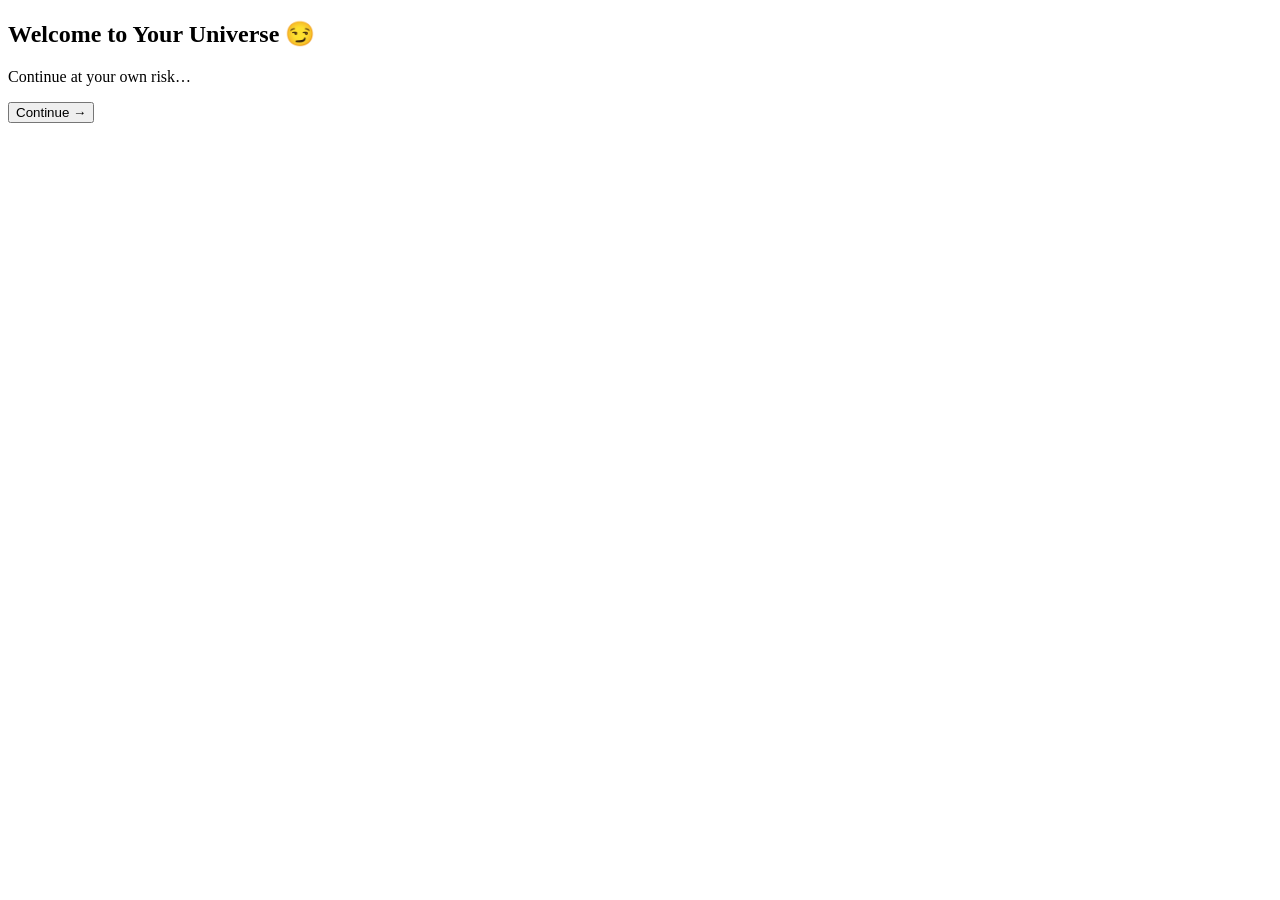
==== index.html @ c704f9cc "Add initial HTML structure for interactive webpage" ====
<!DOCTYPE html>
<html lang="en">
<head>
  <meta charset="UTF-8">
  <meta name="viewport" content="width=device-width, initial-scale=1.0">
  <title>For Nandini 😏</title>
  <link rel="stylesheet" href="style.css">
</head>
<body>

<!-- ===== HOMEPAGE / MENU ===== -->
<section id="homepage">
  <h1>Welcome to Your Universe 😏</h1>
  <p>Continue at your own risk…</p>
  <button onclick="showMenu()">Continue →</button>
</section>

<section id="menu" style="display:none">
  <h2>✨ Menu ✨</h2>
  <div class="menu-option" onclick="showSection('galaxy')">🌌 Universe / Galaxy</div>
  <div class="menu-option" onclick="showSection('surprise')">🎲 Click for Surprise</div>
  <div class="menu-option" onclick="showSection('meter')">📊 Talking Meter</div>
  <div class="menu-option" onclick="showSection('cool')">🌟 Why You’re Actually Pretty Cool</div>
  <div class="menu-option" onclick="showSection('giftCard')">🎁 Secret Gift</div>
</section>

<!-- ===== GALAXY / UNIVERSE ===== -->
<section id="galaxy" style="display:none">
  <h2>🌌 Your Galaxy</h2>
  <p>Explore the stars ✨</p>
  <canvas id="galaxyCanvas"></canvas>
  <button onclick="backToMenu()">← Back</button>
</section>

<!-- ===== CLICK FOR SURPRISE ===== -->
<section id="surprise" style="display:none">
  <h2>🎲 Click for Surprise</h2>
  <button class="pulse-btn" onclick="showSurprise()">Click me</button>
  <p id="surpriseText"></p>
  <button onclick="backToMenu()">← Back</button>
</section>

<!-- ===== TALKING METER ===== -->
<section id="meter" style="display:none">
  <h2>📊 How much I like talking to you</h2>
  <div id="meterContainer">
    <div id="meterFill"></div>
  </div>
  <p id="meterText">0%</p>
  <button onclick="backToMenu()">← Back</button>
</section>

<!-- ===== WHY YOU’RE COOL (INTERACTIVE STARS) ===== -->
<section id="cool" style="display:none">
  <h2>🌟 Why You’re Actually Pretty Cool</h2>
  <p>Click the stars to reveal why 😏</p>
  <canvas id="coolCanvas"></canvas>
  <div id="coolReasonDisplay"></div>
  <button onclick="backToMenu()">← Back</button>
</section>

<!-- ===== SECRET GIFT CARD ===== -->
<section id="giftCard" style="display:none">
  <h2>🎁 Claim Your Special Gift!</h2>
  <p>Answer the question to reveal your gift 😏</p>
  <p id="giftQuestion">Who’s the most amazing person here?</p>
  <input type="text" id="giftInput" placeholder="Type the answer...">
  <button onclick="checkGiftAnswer()">Submit</button>
  <div id="giftResult"></div>
  <button onclick="backToMenu()">← Back</button>
</section>

<script src="script.js"></script>
</body>
</html>
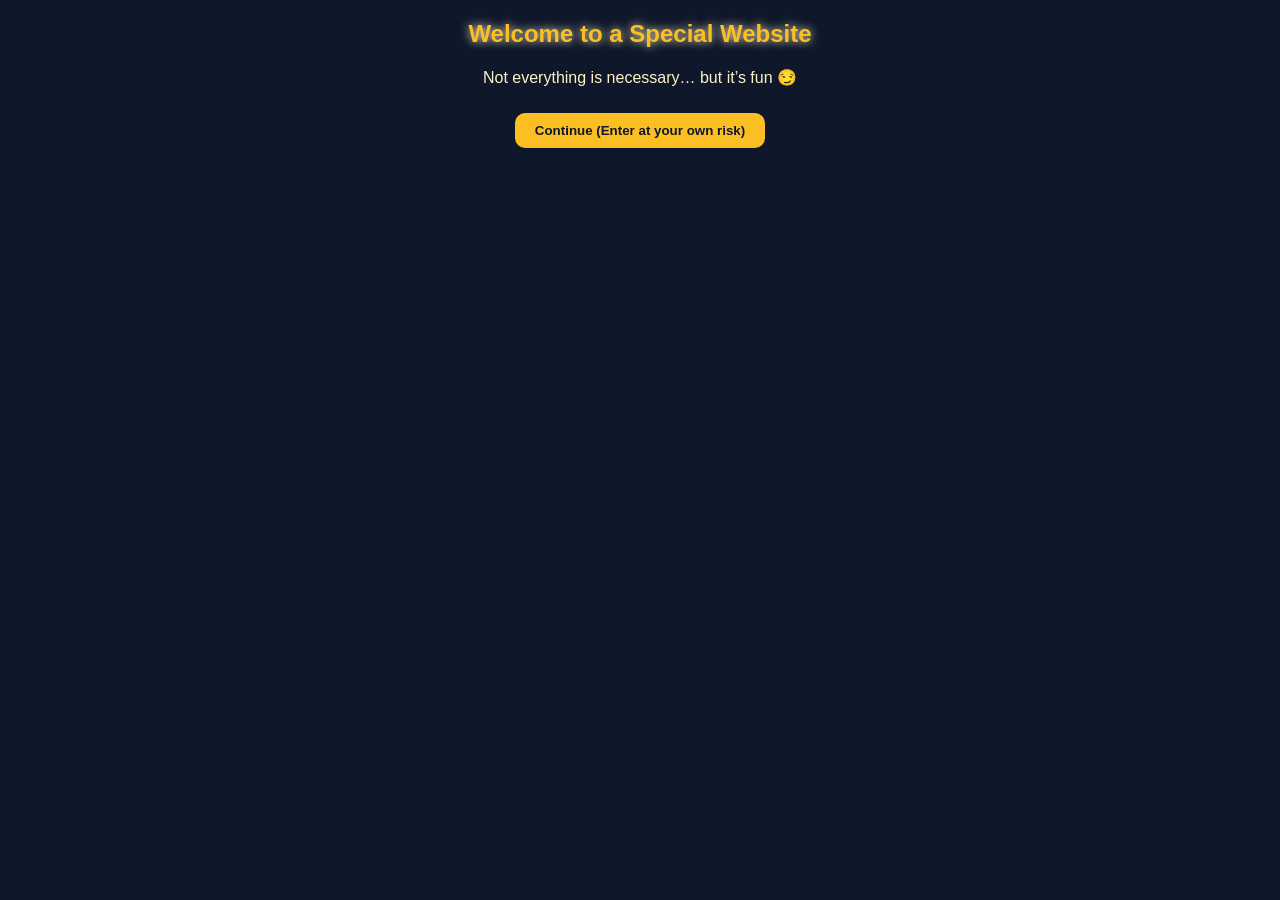
==== commit a9a6909b: "Create index.html" ====
--- a/index.html
+++ b/index.html
@@ -1,30 +1,35 @@
 <!DOCTYPE html>
 <html lang="en">
 <head>
-  <meta charset="UTF-8">
-  <meta name="viewport" content="width=device-width, initial-scale=1.0">
-  <title>For Nandini 😏</title>
-  <link rel="stylesheet" href="style.css">
+<meta charset="UTF-8">
+<meta name="viewport" content="width=device-width, initial-scale=1.0">
+<title>Special Interactive Website</title>
+<link rel="stylesheet" href="style.css">
 </head>
 <body>
 
-<!-- ===== HOMEPAGE / MENU ===== -->
-<section id="homepage">
-  <h1>Welcome to Your Universe 😏</h1>
-  <p>Continue at your own risk…</p>
-  <button onclick="showMenu()">Continue →</button>
+<!-- Homepage / Intro -->
+<section id="home">
+  <h1>Welcome to a Special Website</h1>
+  <p>Not everything is necessary… but it’s fun 😏</p>
+  <button onclick="goToMenu()">Continue (Enter at your own risk)</button>
 </section>
 
+<!-- Menu -->
 <section id="menu" style="display:none">
-  <h2>✨ Menu ✨</h2>
-  <div class="menu-option" onclick="showSection('galaxy')">🌌 Universe / Galaxy</div>
-  <div class="menu-option" onclick="showSection('surprise')">🎲 Click for Surprise</div>
-  <div class="menu-option" onclick="showSection('meter')">📊 Talking Meter</div>
-  <div class="menu-option" onclick="showSection('cool')">🌟 Why You’re Actually Pretty Cool</div>
-  <div class="menu-option" onclick="showSection('giftCard')">🎁 Secret Gift</div>
+  <h2>🎮 Choose an Experience</h2>
+  <ul>
+    <li><button onclick="showSection('galaxy')">🌌 Galaxy Simulation</button></li>
+    <li><button onclick="showSection('meter')">📊 Talking Meter</button></li>
+    <li><button onclick="showSection('surprise')">🎲 Click for Surprise</button></li>
+    <li><button onclick="showSection('cool')">🌟 Why You're Amazing</button></li>
+    <li><button onclick="showSection('giftCard')">🎁 Secret Gift Card</button></li>
+    <li><button onclick="showSection('adoptMe')">🐣 Adopt Me</button></li>
+  </ul>
 </section>
 
-<!-- ===== GALAXY / UNIVERSE ===== -->
+<!-- All other sections -->
+<!-- Galaxy -->
 <section id="galaxy" style="display:none">
   <h2>🌌 Your Galaxy</h2>
   <p>Explore the stars ✨</p>
@@ -32,7 +37,15 @@
   <button onclick="backToMenu()">← Back</button>
 </section>
 
-<!-- ===== CLICK FOR SURPRISE ===== -->
+<!-- Talking Meter -->
+<section id="meter" style="display:none">
+  <h2>📊 How much I like talking to you</h2>
+  <div id="meterContainer"><div id="meterFill"></div></div>
+  <p id="meterText">0%</p>
+  <button onclick="backToMenu()">← Back</button>
+</section>
+
+<!-- Click for Surprise -->
 <section id="surprise" style="display:none">
   <h2>🎲 Click for Surprise</h2>
   <button class="pulse-btn" onclick="showSurprise()">Click me</button>
@@ -40,17 +53,7 @@
   <button onclick="backToMenu()">← Back</button>
 </section>
 
-<!-- ===== TALKING METER ===== -->
-<section id="meter" style="display:none">
-  <h2>📊 How much I like talking to you</h2>
-  <div id="meterContainer">
-    <div id="meterFill"></div>
-  </div>
-  <p id="meterText">0%</p>
-  <button onclick="backToMenu()">← Back</button>
-</section>
-
-<!-- ===== WHY YOU’RE COOL (INTERACTIVE STARS) ===== -->
+<!-- Why You’re Amazing -->
 <section id="cool" style="display:none">
   <h2>🌟 Why You’re Actually Pretty Cool</h2>
   <p>Click the stars to reveal why 😏</p>
@@ -59,14 +62,45 @@
   <button onclick="backToMenu()">← Back</button>
 </section>
 
-<!-- ===== SECRET GIFT CARD ===== -->
+<!-- Secret Gift Card -->
 <section id="giftCard" style="display:none">
-  <h2>🎁 Claim Your Special Gift!</h2>
-  <p>Answer the question to reveal your gift 😏</p>
-  <p id="giftQuestion">Who’s the most amazing person here?</p>
-  <input type="text" id="giftInput" placeholder="Type the answer...">
-  <button onclick="checkGiftAnswer()">Submit</button>
+  <h2>🎁 Special Surprise</h2>
+  <p>Answer this to claim your gift:</p>
+  <p><em>Who's the most amazing person here?</em></p>
+  <input type="text" id="giftInput" placeholder="Type answer here">
+  <button onclick="checkGiftAnswer()">Claim Gift</button>
   <div id="giftResult"></div>
+  <button onclick="backToMenu()">← Back</button>
+</section>
+
+<!-- Adopt Me -->
+<section id="adoptMe" style="display:none">
+  <h2>🐣 Adopt Me</h2>
+
+  <div id="profile">
+    <h3>📋 Profile Section</h3>
+    <p>🧑 <strong>Candidate Details</strong></p>
+    <ul>
+      <li>Name: <strong>Harsh</strong></li>
+      <li>Type: “Slightly distracted human”</li>
+      <li>Status: “Available for adoption”</li>
+    </ul>
+
+    <p>📊 <strong>Stats (refined)</strong></p>
+    <ul>
+      <li>Texting speed: ⚡ Fast (when it’s you)</li>
+      <li>Focus level: 📉 Drops around you</li>
+      <li>Humor: 🤷‍♂️ Still under review</li>
+      <li>Interest level: 📈 Concerningly high</li>
+    </ul>
+
+    <p>❌ <strong>Weakness</strong></p>
+    <p>“You”</p>
+  </div>
+
+  <button id="adoptBtn">👉 Adopt Harsh</button>
+  <div id="adoptResult"></div>
+  <p style="font-size:0.8rem; text-align:center; margin-top:30px; color:#aaa;">Built by Harsh… obviously.</p>
   <button onclick="backToMenu()">← Back</button>
 </section>
 
--- a/style.css
+++ b/style.css
@@ -0,0 +1,139 @@
+body {
+  font-family: 'Arial', sans-serif;
+  background: #0f172a;
+  color: #fef3c7;
+  text-align: center;
+  margin: 0;
+  overflow-x: hidden;
+}
+
+h1, h2 {
+  margin-top: 20px;
+  color: #fbbf24;
+  text-shadow: 0 0 10px #fef3c7;
+}
+
+button {
+  padding: 10px 20px;
+  margin: 10px;
+  border: none;
+  border-radius: 10px;
+  background: #fbbf24;
+  color: #0f172a;
+  font-weight: bold;
+  cursor: pointer;
+  transition: transform 0.2s;
+}
+
+button:hover {
+  transform: scale(1.1);
+}
+
+.menu-option {
+  margin: 10px auto;
+  padding: 15px;
+  width: 80%;
+  background: #1f2937;
+  border-radius: 10px;
+  cursor: pointer;
+  transition: transform 0.2s, background 0.2s;
+}
+
+.menu-option:hover {
+  transform: scale(1.05);
+  background: #374151;
+}
+
+/* Click for Surprise */
+#surpriseText {
+  font-size: 1.5rem;
+  margin-top: 20px;
+  color: #fef3c7;
+  text-shadow: 0 0 10px #fbbf24;
+  opacity: 0;
+  transition: opacity 0.5s, transform 0.5s, color 0.3s;
+}
+
+#surpriseText.active {
+  opacity: 1;
+  transform: scale(1.2) rotate(-2deg);
+}
+
+/* Talking Meter */
+#meterContainer {
+  width: 80%;
+  height: 30px;
+  background: #1f2937;
+  border-radius: 20px;
+  margin: 20px auto;
+  overflow: hidden;
+  box-shadow: 0 0 10px rgba(255,255,255,0.2);
+}
+
+#meterFill {
+  height: 100%;
+  width: 0%;
+  background: linear-gradient(90deg, #fbbf24, #fef3c7);
+  border-radius: 20px;
+  transition: width 0.5s ease-in-out, box-shadow 0.5s;
+  box-shadow: 0 0 10px #fbbf24;
+}
+
+#meterText {
+  text-align: center;
+  margin-top: 10px;
+  font-size: 1.5rem;
+  color: #fef3c7;
+  text-shadow: 0 0 10px #fbbf24;
+}
+
+/* Cool stars */
+#coolCanvas {
+  width: 100%;
+  height: 60vh;
+  display: block;
+  margin: 20px auto;
+  background: radial-gradient(circle at center, #020617, #0f172a);
+  border-radius: 15px;
+  box-shadow: 0 0 20px rgba(255,255,255,0.2);
+  touch-action: none;
+}
+
+#coolReasonDisplay {
+  font-size: 1.5rem;
+  color: #fef3c7;
+  text-shadow: 0 0 10px #fbbf24;
+  text-align: center;
+  margin-top: 15px;
+  min-height: 50px;
+}
+
+/* Gift Card */
+#giftInput {
+  padding: 10px;
+  font-size: 1rem;
+  border-radius: 8px;
+  border: 2px solid #fbbf24;
+  outline: none;
+  margin-top: 10px;
+}
+
+#giftResult {
+  margin-top: 20px;
+  text-align: center;
+  min-height: 100px;
+  font-size: 1.5rem;
+  color: #fef3c7;
+  text-shadow: 0 0 10px #fbbf24;
+}
+
+#giftResult.correct {
+  color: gold;
+  animation: pop 0.5s;
+}
+
+@keyframes pop {
+  0% {transform: scale(0.5);}
+  50% {transform: scale(1.2);}
+  100% {transform: scale(1);}
+}
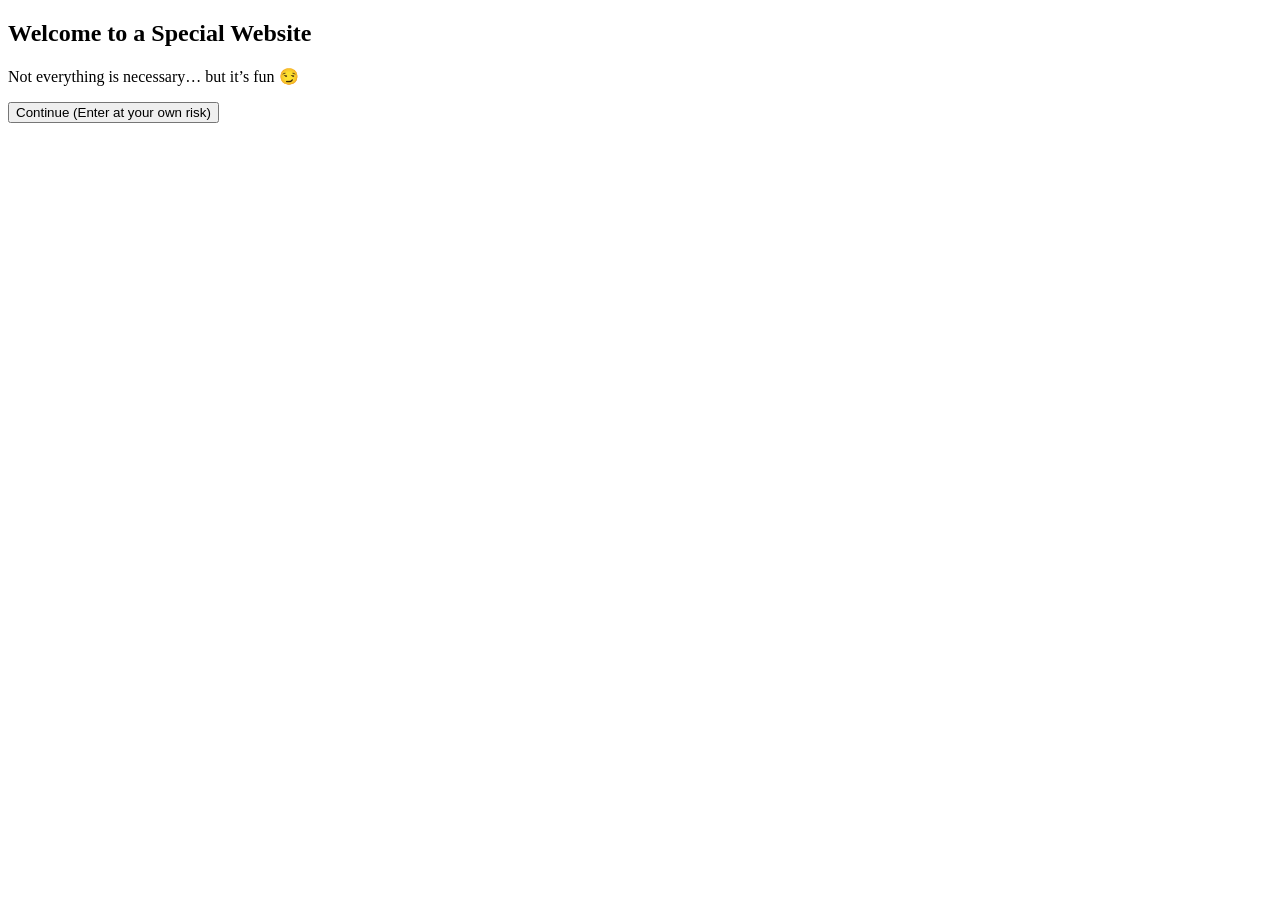
==== commit 74b72aa0: "Create index.html" ====
--- a/index.html
+++ b/index.html
@@ -8,11 +8,11 @@
 </head>
 <body>
 
-<!-- Homepage / Intro -->
+<!-- Homepage -->
 <section id="home">
   <h1>Welcome to a Special Website</h1>
   <p>Not everything is necessary… but it’s fun 😏</p>
-  <button onclick="goToMenu()">Continue (Enter at your own risk)</button>
+  <button id="continueBtn">Continue (Enter at your own risk)</button>
 </section>
 
 <!-- Menu -->
@@ -28,8 +28,7 @@
   </ul>
 </section>
 
-<!-- All other sections -->
-<!-- Galaxy -->
+<!-- Galaxy Simulation -->
 <section id="galaxy" style="display:none">
   <h2>🌌 Your Galaxy</h2>
   <p>Explore the stars ✨</p>
@@ -48,7 +47,7 @@
 <!-- Click for Surprise -->
 <section id="surprise" style="display:none">
   <h2>🎲 Click for Surprise</h2>
-  <button class="pulse-btn" onclick="showSurprise()">Click me</button>
+  <button class="pulse-btn" id="surpriseBtn">Click me</button>
   <p id="surpriseText"></p>
   <button onclick="backToMenu()">← Back</button>
 </section>
@@ -68,7 +67,7 @@
   <p>Answer this to claim your gift:</p>
   <p><em>Who's the most amazing person here?</em></p>
   <input type="text" id="giftInput" placeholder="Type answer here">
-  <button onclick="checkGiftAnswer()">Claim Gift</button>
+  <button id="giftBtn">Claim Gift</button>
   <div id="giftResult"></div>
   <button onclick="backToMenu()">← Back</button>
 </section>
@@ -76,16 +75,13 @@
 <!-- Adopt Me -->
 <section id="adoptMe" style="display:none">
   <h2>🐣 Adopt Me</h2>
-
   <div id="profile">
     <h3>📋 Profile Section</h3>
-    <p>🧑 <strong>Candidate Details</strong></p>
     <ul>
       <li>Name: <strong>Harsh</strong></li>
       <li>Type: “Slightly distracted human”</li>
       <li>Status: “Available for adoption”</li>
     </ul>
-
     <p>📊 <strong>Stats (refined)</strong></p>
     <ul>
       <li>Texting speed: ⚡ Fast (when it’s you)</li>
@@ -93,14 +89,12 @@
       <li>Humor: 🤷‍♂️ Still under review</li>
       <li>Interest level: 📈 Concerningly high</li>
     </ul>
-
     <p>❌ <strong>Weakness</strong></p>
     <p>“You”</p>
   </div>
-
   <button id="adoptBtn">👉 Adopt Harsh</button>
   <div id="adoptResult"></div>
-  <p style="font-size:0.8rem; text-align:center; margin-top:30px; color:#aaa;">Built by Harsh… obviously.</p>
+  <p style="font-size:0.8rem; text-align:center; color:#aaa;">Built by Harsh… obviously.</p>
   <button onclick="backToMenu()">← Back</button>
 </section>
 
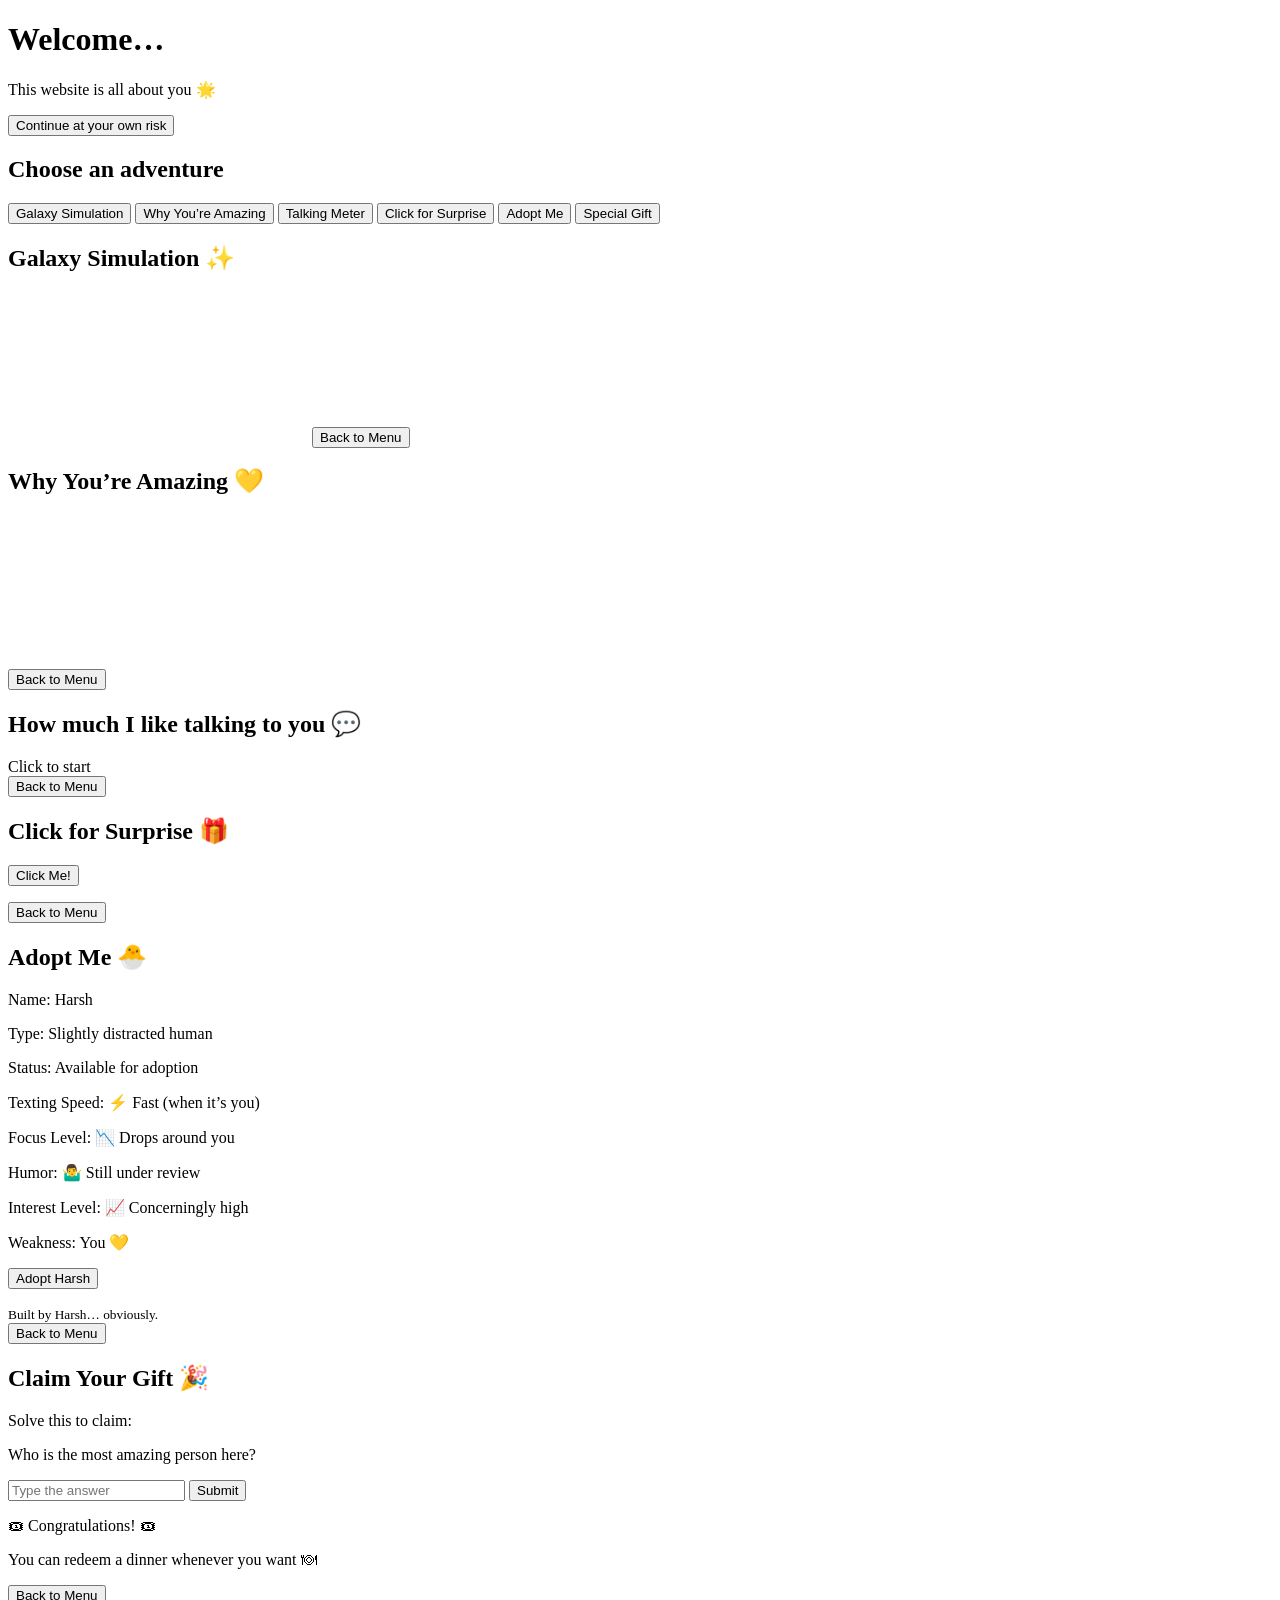
==== commit 3d31e612: "Create index.html" ====
--- a/index.html
+++ b/index.html
@@ -3,100 +3,96 @@
 <head>
 <meta charset="UTF-8">
 <meta name="viewport" content="width=device-width, initial-scale=1.0">
-<title>Special Interactive Website</title>
+<title>For Nandini 💛</title>
 <link rel="stylesheet" href="style.css">
 </head>
 <body>
 
-<!-- Homepage -->
-<section id="home">
-  <h1>Welcome to a Special Website</h1>
-  <p>Not everything is necessary… but it’s fun 😏</p>
-  <button id="continueBtn">Continue (Enter at your own risk)</button>
-</section>
+<!-- ===== HOMEPAGE ===== -->
+<div id="homepage" class="page">
+  <h1>Welcome…</h1>
+  <p>This website is all about you 🌟</p>
+  <button id="continueBtn">Continue at your own risk</button>
+</div>
 
-<!-- Menu -->
-<section id="menu" style="display:none">
-  <h2>🎮 Choose an Experience</h2>
-  <ul>
-    <li><button onclick="showSection('galaxy')">🌌 Galaxy Simulation</button></li>
-    <li><button onclick="showSection('meter')">📊 Talking Meter</button></li>
-    <li><button onclick="showSection('surprise')">🎲 Click for Surprise</button></li>
-    <li><button onclick="showSection('cool')">🌟 Why You're Amazing</button></li>
-    <li><button onclick="showSection('giftCard')">🎁 Secret Gift Card</button></li>
-    <li><button onclick="showSection('adoptMe')">🐣 Adopt Me</button></li>
-  </ul>
-</section>
+<!-- ===== MENU PAGE ===== -->
+<div id="menu" class="page hidden">
+  <h2>Choose an adventure</h2>
+  <div class="menu-options">
+    <button class="menuBtn" data-target="galaxySection">Galaxy Simulation</button>
+    <button class="menuBtn" data-target="amazingSection">Why You’re Amazing</button>
+    <button class="menuBtn" data-target="meterSection">Talking Meter</button>
+    <button class="menuBtn" data-target="surpriseSection">Click for Surprise</button>
+    <button class="menuBtn" data-target="adoptSection">Adopt Me</button>
+    <button class="menuBtn" data-target="giftSection">Special Gift</button>
+  </div>
+</div>
 
-<!-- Galaxy Simulation -->
-<section id="galaxy" style="display:none">
-  <h2>🌌 Your Galaxy</h2>
-  <p>Explore the stars ✨</p>
+<!-- ===== GALAXY SIMULATION ===== -->
+<div id="galaxySection" class="page hidden">
+  <h2>Galaxy Simulation ✨</h2>
   <canvas id="galaxyCanvas"></canvas>
-  <button onclick="backToMenu()">← Back</button>
-</section>
+  <button class="backBtn">Back to Menu</button>
+</div>
 
-<!-- Talking Meter -->
-<section id="meter" style="display:none">
-  <h2>📊 How much I like talking to you</h2>
-  <div id="meterContainer"><div id="meterFill"></div></div>
-  <p id="meterText">0%</p>
-  <button onclick="backToMenu()">← Back</button>
-</section>
-
-<!-- Click for Surprise -->
-<section id="surprise" style="display:none">
-  <h2>🎲 Click for Surprise</h2>
-  <button class="pulse-btn" id="surpriseBtn">Click me</button>
-  <p id="surpriseText"></p>
-  <button onclick="backToMenu()">← Back</button>
-</section>
-
-<!-- Why You’re Amazing -->
-<section id="cool" style="display:none">
-  <h2>🌟 Why You’re Actually Pretty Cool</h2>
-  <p>Click the stars to reveal why 😏</p>
+<!-- ===== WHY YOU’RE AMAZING ===== -->
+<div id="amazingSection" class="page hidden">
+  <h2>Why You’re Amazing 💛</h2>
   <canvas id="coolCanvas"></canvas>
   <div id="coolReasonDisplay"></div>
-  <button onclick="backToMenu()">← Back</button>
-</section>
+  <button class="backBtn">Back to Menu</button>
+</div>
 
-<!-- Secret Gift Card -->
-<section id="giftCard" style="display:none">
-  <h2>🎁 Special Surprise</h2>
-  <p>Answer this to claim your gift:</p>
-  <p><em>Who's the most amazing person here?</em></p>
-  <input type="text" id="giftInput" placeholder="Type answer here">
-  <button id="giftBtn">Claim Gift</button>
-  <div id="giftResult"></div>
-  <button onclick="backToMenu()">← Back</button>
-</section>
+<!-- ===== TALKING METER ===== -->
+<div id="meterSection" class="page hidden">
+  <h2>How much I like talking to you 💬</h2>
+  <div id="meterContainer">
+    <div id="meterFill"></div>
+    <div id="meterText">Click to start</div>
+  </div>
+  <button class="backBtn">Back to Menu</button>
+</div>
 
-<!-- Adopt Me -->
-<section id="adoptMe" style="display:none">
-  <h2>🐣 Adopt Me</h2>
-  <div id="profile">
-    <h3>📋 Profile Section</h3>
-    <ul>
-      <li>Name: <strong>Harsh</strong></li>
-      <li>Type: “Slightly distracted human”</li>
-      <li>Status: “Available for adoption”</li>
-    </ul>
-    <p>📊 <strong>Stats (refined)</strong></p>
-    <ul>
-      <li>Texting speed: ⚡ Fast (when it’s you)</li>
-      <li>Focus level: 📉 Drops around you</li>
-      <li>Humor: 🤷‍♂️ Still under review</li>
-      <li>Interest level: 📈 Concerningly high</li>
-    </ul>
-    <p>❌ <strong>Weakness</strong></p>
-    <p>“You”</p>
+<!-- ===== CLICK FOR SURPRISE ===== -->
+<div id="surpriseSection" class="page hidden">
+  <h2>Click for Surprise 🎁</h2>
+  <button id="surpriseBtn">Click Me!</button>
+  <p id="surpriseText"></p>
+  <button class="backBtn">Back to Menu</button>
+</div>
+
+<!-- ===== ADOPT ME ===== -->
+<div id="adoptSection" class="page hidden">
+  <h2>Adopt Me 🐣</h2>
+  <div id="adoptCard">
+    <p>Name: Harsh</p>
+    <p>Type: Slightly distracted human</p>
+    <p>Status: Available for adoption</p>
+    <p>Texting Speed: ⚡ Fast (when it’s you)</p>
+    <p>Focus Level: 📉 Drops around you</p>
+    <p>Humor: 🤷‍♂️ Still under review</p>
+    <p>Interest Level: 📈 Concerningly high</p>
+    <p>Weakness: You 💛</p>
+    <button id="adoptBtn">Adopt Harsh</button>
+    <p id="adoptMsg"></p>
+    <small>Built by Harsh… obviously.</small>
   </div>
-  <button id="adoptBtn">👉 Adopt Harsh</button>
-  <div id="adoptResult"></div>
-  <p style="font-size:0.8rem; text-align:center; color:#aaa;">Built by Harsh… obviously.</p>
-  <button onclick="backToMenu()">← Back</button>
-</section>
+  <button class="backBtn">Back to Menu</button>
+</div>
+
+<!-- ===== SPECIAL GIFT ===== -->
+<div id="giftSection" class="page hidden">
+  <h2>Claim Your Gift 🎉</h2>
+  <p>Solve this to claim:</p>
+  <p>Who is the most amazing person here?</p>
+  <input type="text" id="giftAnswer" placeholder="Type the answer">
+  <button id="giftBtn">Submit</button>
+  <div id="giftCard" class="hidden">
+    <p>🎟 Congratulations! 🎟</p>
+    <p>You can redeem a dinner whenever you want 🍽</p>
+  </div>
+  <button class="backBtn">Back to Menu</button>
+</div>
 
 <script src="script.js"></script>
 </body>
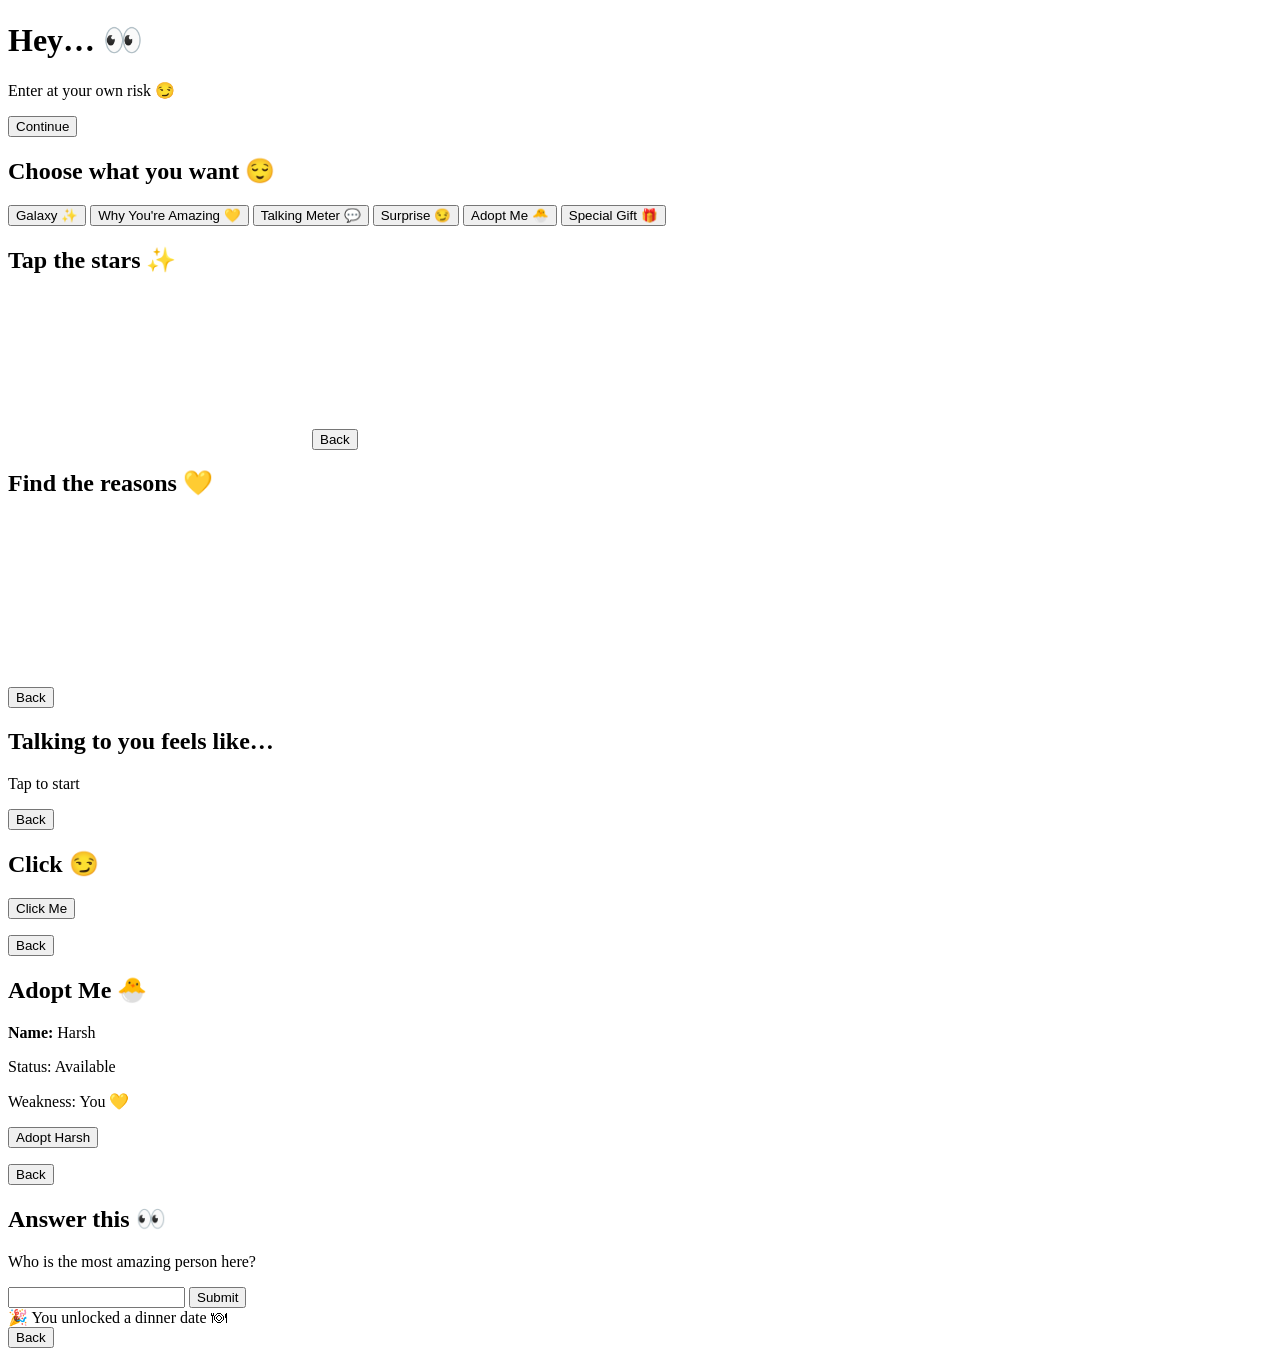
==== commit ebe16aca: "Create index.html" ====
--- a/index.html
+++ b/index.html
@@ -4,96 +4,98 @@
 <meta charset="UTF-8">
 <meta name="viewport" content="width=device-width, initial-scale=1.0">
 <title>For Nandini 💛</title>
+
 <link rel="stylesheet" href="style.css">
+<script src="script.js" defer></script>
 </head>
+
 <body>
 
-<!-- ===== HOMEPAGE ===== -->
-<div id="homepage" class="page">
-  <h1>Welcome…</h1>
-  <p>This website is all about you 🌟</p>
-  <button id="continueBtn">Continue at your own risk</button>
+<!-- ===== INTRO ===== -->
+<div id="intro" class="page">
+  <h1>Hey… 👀</h1>
+  <p>Enter at your own risk 😏</p>
+  <button onclick="showPage('menu')">Continue</button>
 </div>
 
-<!-- ===== MENU PAGE ===== -->
+<!-- ===== MENU ===== -->
 <div id="menu" class="page hidden">
-  <h2>Choose an adventure</h2>
-  <div class="menu-options">
-    <button class="menuBtn" data-target="galaxySection">Galaxy Simulation</button>
-    <button class="menuBtn" data-target="amazingSection">Why You’re Amazing</button>
-    <button class="menuBtn" data-target="meterSection">Talking Meter</button>
-    <button class="menuBtn" data-target="surpriseSection">Click for Surprise</button>
-    <button class="menuBtn" data-target="adoptSection">Adopt Me</button>
-    <button class="menuBtn" data-target="giftSection">Special Gift</button>
-  </div>
+  <h2>Choose what you want 😌</h2>
+
+  <button onclick="showPage('galaxy')">Galaxy ✨</button>
+  <button onclick="showPage('amazing')">Why You're Amazing 💛</button>
+  <button onclick="showPage('meter')">Talking Meter 💬</button>
+  <button onclick="showPage('surprise')">Surprise 😏</button>
+  <button onclick="showPage('adopt')">Adopt Me 🐣</button>
+  <button onclick="showPage('gift')">Special Gift 🎁</button>
 </div>
 
-<!-- ===== GALAXY SIMULATION ===== -->
-<div id="galaxySection" class="page hidden">
-  <h2>Galaxy Simulation ✨</h2>
+<!-- ===== GALAXY ===== -->
+<div id="galaxy" class="page hidden">
+  <h2>Tap the stars ✨</h2>
   <canvas id="galaxyCanvas"></canvas>
-  <button class="backBtn">Back to Menu</button>
+  <button onclick="showPage('menu')">Back</button>
 </div>
 
-<!-- ===== WHY YOU’RE AMAZING ===== -->
-<div id="amazingSection" class="page hidden">
-  <h2>Why You’re Amazing 💛</h2>
-  <canvas id="coolCanvas"></canvas>
-  <div id="coolReasonDisplay"></div>
-  <button class="backBtn">Back to Menu</button>
+<!-- ===== AMAZING ===== -->
+<div id="amazing" class="page hidden">
+  <h2>Find the reasons 💛</h2>
+  <canvas id="amazingCanvas"></canvas>
+  <p id="reasonText"></p>
+  <button onclick="showPage('menu')">Back</button>
 </div>
 
-<!-- ===== TALKING METER ===== -->
-<div id="meterSection" class="page hidden">
-  <h2>How much I like talking to you 💬</h2>
-  <div id="meterContainer">
+<!-- ===== METER ===== -->
+<div id="meter" class="page hidden">
+  <h2>Talking to you feels like…</h2>
+
+  <div id="meterBox">
     <div id="meterFill"></div>
-    <div id="meterText">Click to start</div>
   </div>
-  <button class="backBtn">Back to Menu</button>
+  <p id="meterMsg">Tap to start</p>
+
+  <button onclick="showPage('menu')">Back</button>
 </div>
 
-<!-- ===== CLICK FOR SURPRISE ===== -->
-<div id="surpriseSection" class="page hidden">
-  <h2>Click for Surprise 🎁</h2>
-  <button id="surpriseBtn">Click Me!</button>
+<!-- ===== SURPRISE ===== -->
+<div id="surprise" class="page hidden">
+  <h2>Click 😏</h2>
+  <button id="surpriseBtn">Click Me</button>
   <p id="surpriseText"></p>
-  <button class="backBtn">Back to Menu</button>
+  <button onclick="showPage('menu')">Back</button>
 </div>
 
-<!-- ===== ADOPT ME ===== -->
-<div id="adoptSection" class="page hidden">
+<!-- ===== ADOPT ===== -->
+<div id="adopt" class="page hidden">
   <h2>Adopt Me 🐣</h2>
-  <div id="adoptCard">
-    <p>Name: Harsh</p>
-    <p>Type: Slightly distracted human</p>
-    <p>Status: Available for adoption</p>
-    <p>Texting Speed: ⚡ Fast (when it’s you)</p>
-    <p>Focus Level: 📉 Drops around you</p>
-    <p>Humor: 🤷‍♂️ Still under review</p>
-    <p>Interest Level: 📈 Concerningly high</p>
+
+  <div class="card">
+    <p><b>Name:</b> Harsh</p>
+    <p>Status: Available</p>
     <p>Weakness: You 💛</p>
+
     <button id="adoptBtn">Adopt Harsh</button>
     <p id="adoptMsg"></p>
-    <small>Built by Harsh… obviously.</small>
   </div>
-  <button class="backBtn">Back to Menu</button>
+
+  <button onclick="showPage('menu')">Back</button>
 </div>
 
-<!-- ===== SPECIAL GIFT ===== -->
-<div id="giftSection" class="page hidden">
-  <h2>Claim Your Gift 🎉</h2>
-  <p>Solve this to claim:</p>
+<!-- ===== GIFT ===== -->
+<div id="gift" class="page hidden">
+  <h2>Answer this 👀</h2>
+
   <p>Who is the most amazing person here?</p>
-  <input type="text" id="giftAnswer" placeholder="Type the answer">
+
+  <input id="giftInput">
   <button id="giftBtn">Submit</button>
+
   <div id="giftCard" class="hidden">
-    <p>🎟 Congratulations! 🎟</p>
-    <p>You can redeem a dinner whenever you want 🍽</p>
+    🎉 You unlocked a dinner date 🍽
   </div>
-  <button class="backBtn">Back to Menu</button>
+
+  <button onclick="showPage('menu')">Back</button>
 </div>
 
-<script src="script.js"></script>
 </body>
 </html>
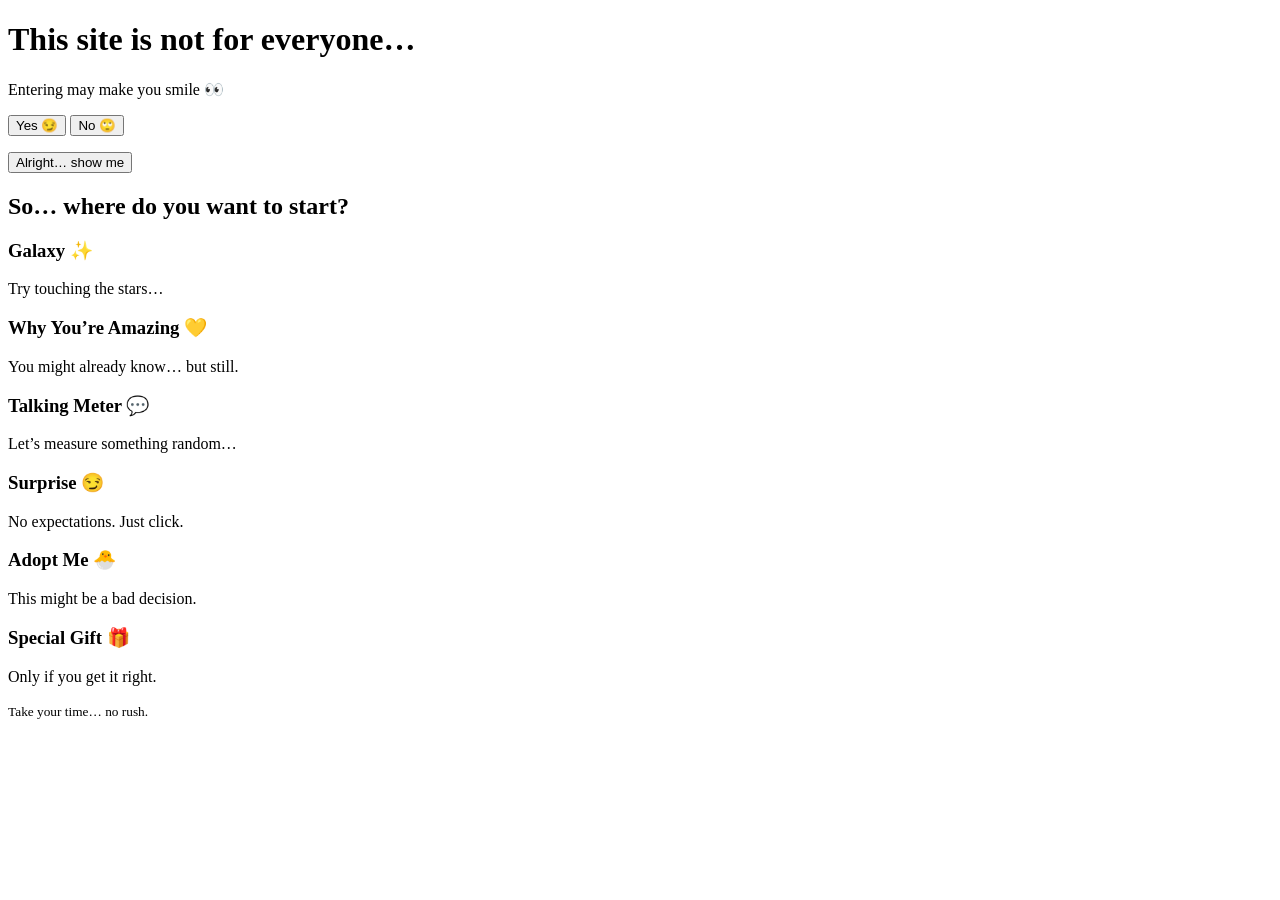
==== commit 2f3893c4: "Create index.html" ====
--- a/index.html
+++ b/index.html
@@ -3,7 +3,7 @@
 <head>
 <meta charset="UTF-8">
 <meta name="viewport" content="width=device-width, initial-scale=1.0">
-<title>For Nandini 💛</title>
+<title>For You</title>
 
 <link rel="stylesheet" href="style.css">
 <script src="script.js" defer></script>
@@ -11,90 +11,64 @@
 
 <body>
 
-<!-- ===== INTRO ===== -->
-<div id="intro" class="page">
-  <h1>Hey… 👀</h1>
-  <p>Enter at your own risk 😏</p>
-  <button onclick="showPage('menu')">Continue</button>
+<!-- ===== ENTRY ===== -->
+<div id="entry" class="screen active">
+  <h1>This site is not for everyone…</h1>
+  <p>Entering may make you smile 👀</p>
+
+  <div class="btn-group">
+    <button onclick="startExperience()">Yes 😏</button>
+    <button onclick="nope()">No 🙄</button>
+  </div>
+
+  <p id="noMsg"></p>
+</div>
+
+<!-- ===== CINEMATIC ===== -->
+<div id="cinematic" class="screen">
+  <p id="cinematicText"></p>
+  <button id="continueBtn" onclick="goToMenu()">Alright… show me</button>
 </div>
 
 <!-- ===== MENU ===== -->
-<div id="menu" class="page hidden">
-  <h2>Choose what you want 😌</h2>
+<div id="menu" class="screen">
+  <h2>So… where do you want to start?</h2>
 
-  <button onclick="showPage('galaxy')">Galaxy ✨</button>
-  <button onclick="showPage('amazing')">Why You're Amazing 💛</button>
-  <button onclick="showPage('meter')">Talking Meter 💬</button>
-  <button onclick="showPage('surprise')">Surprise 😏</button>
-  <button onclick="showPage('adopt')">Adopt Me 🐣</button>
-  <button onclick="showPage('gift')">Special Gift 🎁</button>
-</div>
+  <div class="card-container">
 
-<!-- ===== GALAXY ===== -->
-<div id="galaxy" class="page hidden">
-  <h2>Tap the stars ✨</h2>
-  <canvas id="galaxyCanvas"></canvas>
-  <button onclick="showPage('menu')">Back</button>
-</div>
+    <div class="card" onclick="go('galaxy.html')">
+      <h3>Galaxy ✨</h3>
+      <p>Try touching the stars…</p>
+    </div>
 
-<!-- ===== AMAZING ===== -->
-<div id="amazing" class="page hidden">
-  <h2>Find the reasons 💛</h2>
-  <canvas id="amazingCanvas"></canvas>
-  <p id="reasonText"></p>
-  <button onclick="showPage('menu')">Back</button>
-</div>
+    <div class="card" onclick="go('amazing.html')">
+      <h3>Why You’re Amazing 💛</h3>
+      <p>You might already know… but still.</p>
+    </div>
 
-<!-- ===== METER ===== -->
-<div id="meter" class="page hidden">
-  <h2>Talking to you feels like…</h2>
+    <div class="card" onclick="go('meter.html')">
+      <h3>Talking Meter 💬</h3>
+      <p>Let’s measure something random…</p>
+    </div>
 
-  <div id="meterBox">
-    <div id="meterFill"></div>
-  </div>
-  <p id="meterMsg">Tap to start</p>
+    <div class="card" onclick="go('surprise.html')">
+      <h3>Surprise 😏</h3>
+      <p>No expectations. Just click.</p>
+    </div>
 
-  <button onclick="showPage('menu')">Back</button>
-</div>
+    <div class="card" onclick="go('adopt.html')">
+      <h3>Adopt Me 🐣</h3>
+      <p>This might be a bad decision.</p>
+    </div>
 
-<!-- ===== SURPRISE ===== -->
-<div id="surprise" class="page hidden">
-  <h2>Click 😏</h2>
-  <button id="surpriseBtn">Click Me</button>
-  <p id="surpriseText"></p>
-  <button onclick="showPage('menu')">Back</button>
-</div>
+    <div class="card special" onclick="go('gift.html')">
+      <h3>Special Gift 🎁</h3>
+      <p>Only if you get it right.</p>
+    </div>
 
-<!-- ===== ADOPT ===== -->
-<div id="adopt" class="page hidden">
-  <h2>Adopt Me 🐣</h2>
-
-  <div class="card">
-    <p><b>Name:</b> Harsh</p>
-    <p>Status: Available</p>
-    <p>Weakness: You 💛</p>
-
-    <button id="adoptBtn">Adopt Harsh</button>
-    <p id="adoptMsg"></p>
   </div>
 
-  <button onclick="showPage('menu')">Back</button>
-</div>
-
-<!-- ===== GIFT ===== -->
-<div id="gift" class="page hidden">
-  <h2>Answer this 👀</h2>
-
-  <p>Who is the most amazing person here?</p>
-
-  <input id="giftInput">
-  <button id="giftBtn">Submit</button>
-
-  <div id="giftCard" class="hidden">
-    🎉 You unlocked a dinner date 🍽
-  </div>
-
-  <button onclick="showPage('menu')">Back</button>
+  <small class="footer">Take your time… no rush.</small>
 </div>
 
 </body>
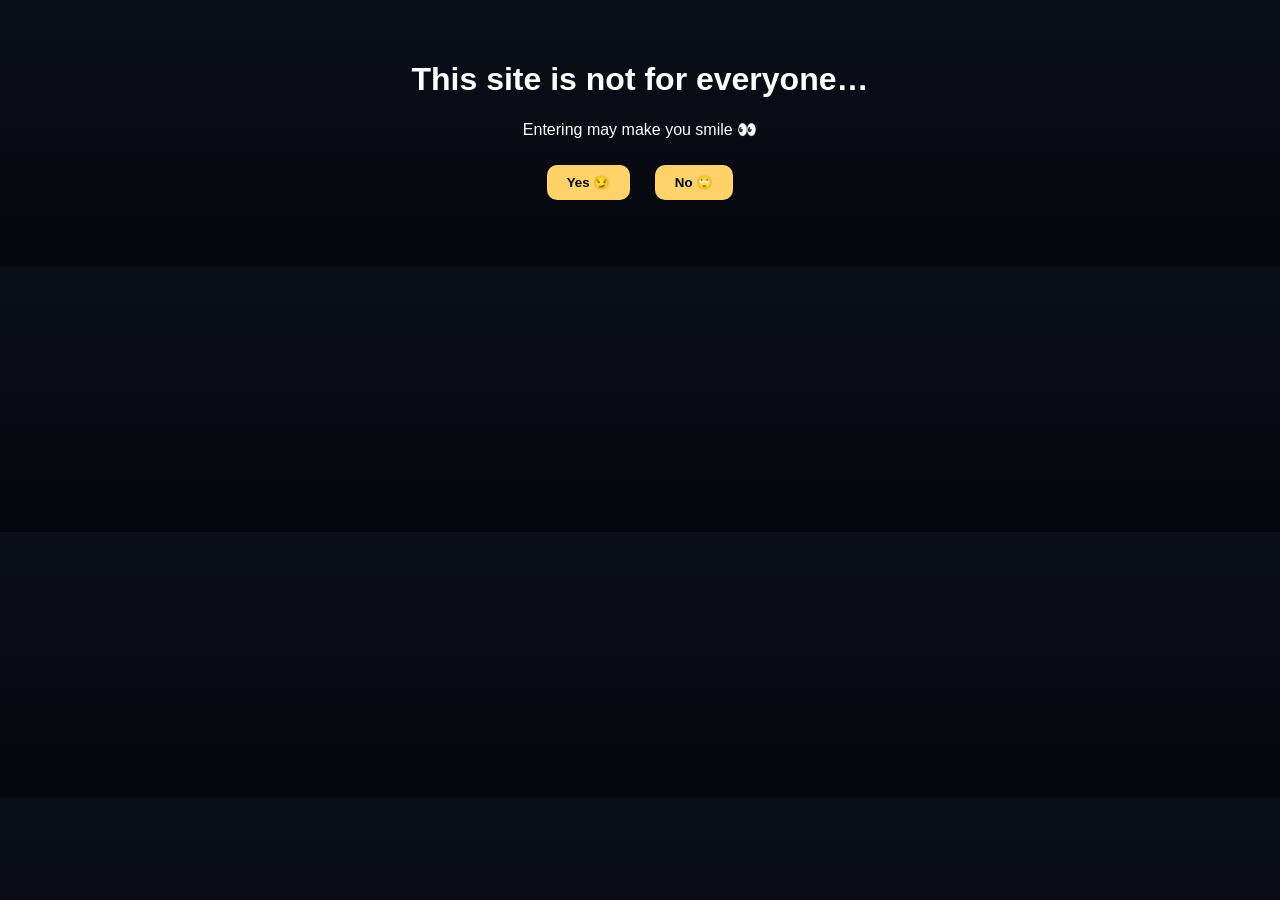
==== commit 41557081: "Update index.html" ====
--- a/index.html
+++ b/index.html
@@ -26,7 +26,7 @@
 
 <!-- ===== CINEMATIC ===== -->
 <div id="cinematic" class="screen">
-  <p id="cinematicText"></p>
+  <div id="cinematicText"></div>
   <button id="continueBtn" onclick="goToMenu()">Alright… show me</button>
 </div>
 
--- a/style.css
+++ b/style.css
@@ -0,0 +1,68 @@
+body{
+  margin:0;
+  font-family:sans-serif;
+  background:linear-gradient(#0b0f1a,#05070d);
+  color:white;
+  text-align:center;
+}
+
+/* Screens */
+.screen{
+  display:none;
+  padding:40px 20px;
+}
+.active{
+  display:block;
+}
+
+/* Buttons */
+button{
+  padding:10px 20px;
+  margin:10px;
+  border:none;
+  border-radius:10px;
+  background:#ffd369;
+  cursor:pointer;
+  font-weight:bold;
+}
+
+/* Cinematic */
+#cinematicText{
+  font-size:1.3em;
+  min-height:80px;
+}
+#continueBtn{
+  opacity:0;
+  margin-top:20px;
+}
+
+/* Menu */
+.card-container{
+  display:flex;
+  flex-direction:column;
+  gap:15px;
+  margin-top:20px;
+}
+
+.card{
+  background:#111827;
+  padding:15px;
+  border-radius:15px;
+  transition:0.3s;
+  border:1px solid rgba(255,255,255,0.1);
+}
+
+.card:hover{
+  transform:scale(1.05);
+  border-color:#ffd369;
+}
+
+.special{
+  border:1px solid gold;
+}
+
+.footer{
+  display:block;
+  margin-top:20px;
+  opacity:0.6;
+}
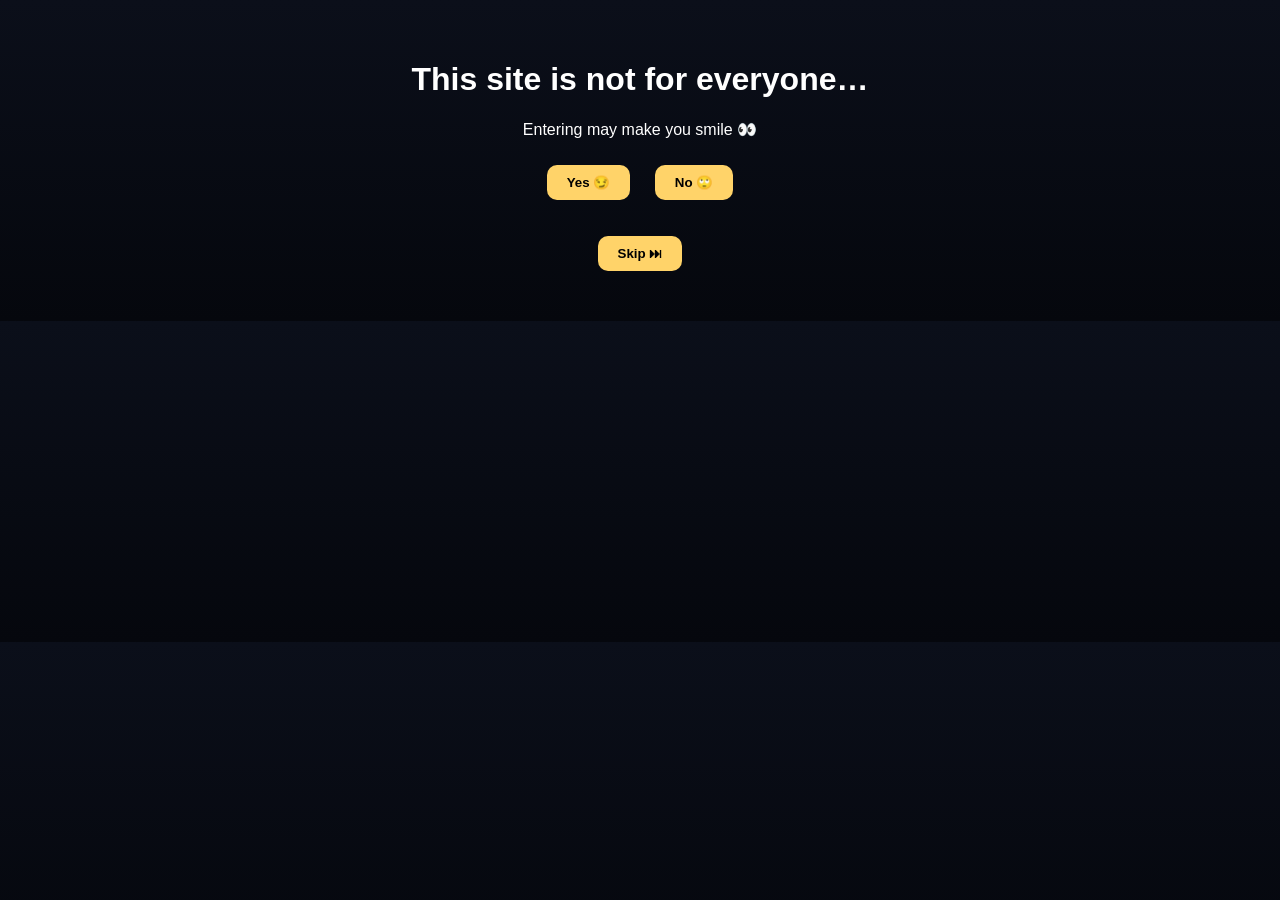
==== commit bb1ad500: "Update index.html" ====
--- a/index.html
+++ b/index.html
@@ -22,6 +22,7 @@
   </div>
 
   <p id="noMsg"></p>
+  <button id="skipIntro" onclick="goToMenu()">Skip ⏭</button>
 </div>
 
 <!-- ===== CINEMATIC ===== -->
--- a/style.css
+++ b/style.css
@@ -66,3 +66,9 @@
   margin-top:20px;
   opacity:0.6;
 }
+/* FIX FOR CINEMATIC TEXT SPACING */
+#cinematicText div {
+  margin: 5px 0;
+  letter-spacing: 0.5px;
+  word-spacing: 2px;
+}
